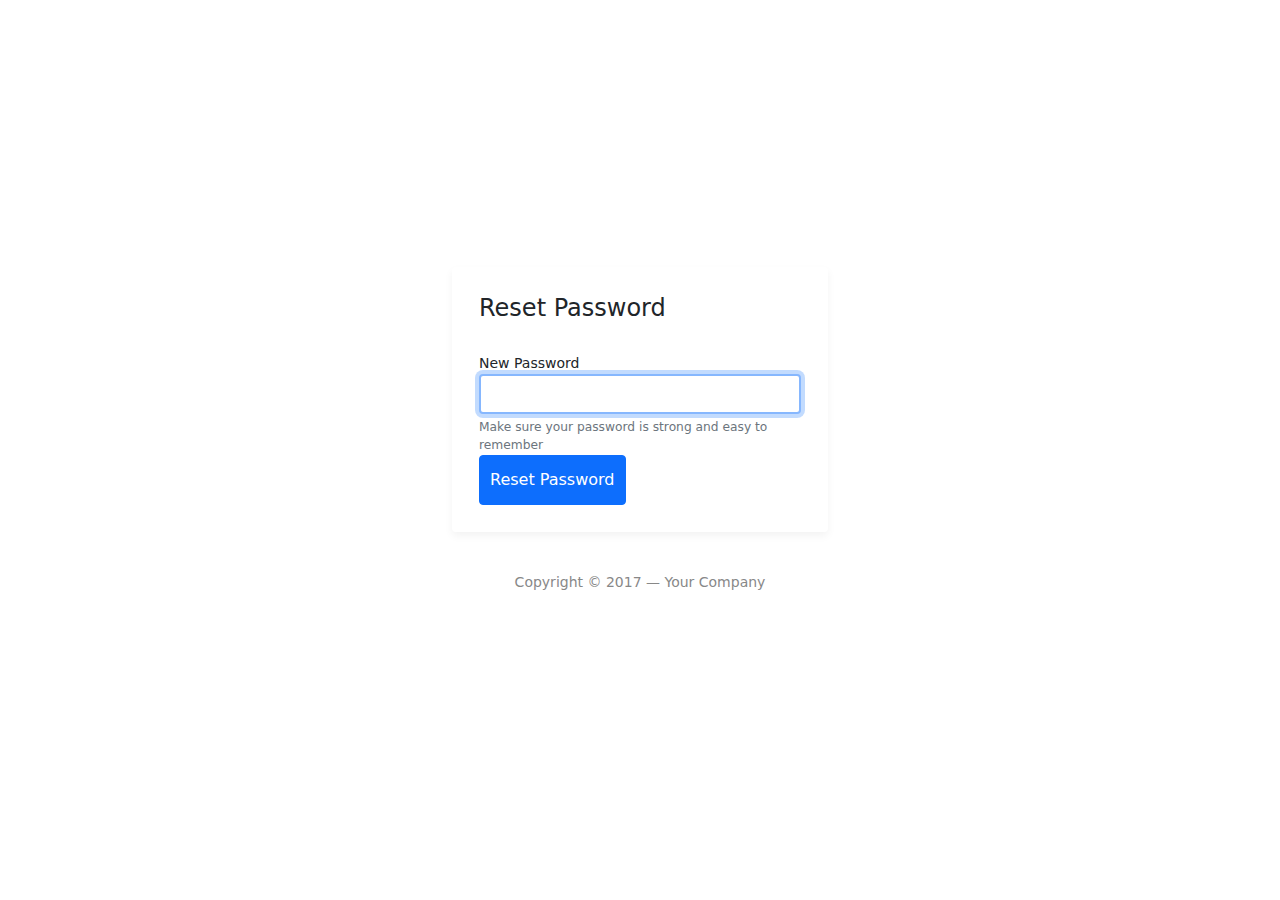
==== reset.html @ 29805ee5 "Add files via upload" ====
<!DOCTYPE html>
<html lang="en">
<head>
    <meta charset="UTF-8">
    <meta http-equiv="X-UA-Compatible" content="IE=edge">
    <meta name="viewport" content="width=device-width, initial-scale=1.0">
    <link rel="stylesheet" href="bootstrap/css/bootstrap.min.css">
    <link rel="stylesheet" href="https://cdnjs.cloudflare.com/ajax/libs/font-awesome/4.7.0/css/font-awesome.min.css">

    <script src="js/popper.min.js"></script>
    <script src="js/jquery.min.js"></script>

    <script src="bootstrap/js/bootstrap.bundle.min.js"></script>
    <script src="bootstrap/js/bootstrap.min.js"></script>
    <link rel="stylesheet" href="css/styles.css">
    <body class="my-login-page">
        <section class="h-100">
            <div class="container h-100">
                <div class="row justify-content-md-center align-items-center h-100">
    <div class="card-wrapper">
        
        <div class="card fat">
            <div class="card-body">
                <h4 class="card-title">Reset Password</h4>
                <form method="POST" class="my-login-validation" novalidate="">
                    <div class="form-group">
                        <label for="new-password">New Password</label>
                        <input id="new-password" type="password" class="form-control" name="password" required autofocus data-eye>
                        <div class="invalid-feedback">
                            Password is required
                        </div>
                        <div class="form-text text-muted">
                            Make sure your password is strong and easy to remember
                        </div>
                    </div>

                    <div class="form-group m-0">
                        <button type="submit" class="btn btn-primary btn-block">
                            Reset Password
                        </button>
                    </div>
                </form>
            </div>
        </div>
        <div class="footer">
            Copyright &copy; 2017 &mdash; Your Company 
        </div>
    </div>
</div>
</div>
</section>
    
</head>
<body>
    
</body>
</html>
---- css/styles.css ----
html,body {
	height: 100%;
}

body.my-login-page {
	
	font-size: 14px;
}

.my-login-page .brand {
	width: 90px;
	height: 90px;
	overflow: hidden;
	border-radius: 50%;
	margin: 40px auto;
	box-shadow: 0 4px 8px rgba(0,0,0,.05);
	position: relative;
	z-index: 1;
}

.my-login-page .brand img {
	width: 100%;
}

.my-login-page .card-wrapper {
	width: 400px;
}

.my-login-page .card {
	border-color: transparent;
	box-shadow: 0 4px 8px rgba(0,0,0,.05);
}

.my-login-page .card.fat {
	padding: 10px;
    
}

.my-login-page .card .card-title {
	margin-bottom: 30px;
}

.my-login-page .form-control {
	border-width: 2.3px;
}

.my-login-page .form-group label {
	width: 100%;
}

.my-login-page .btn.btn-block {
	padding: 12px 10px;
}

.my-login-page .footer {
	margin: 40px 0;
	color: #888;
	text-align: center;
}

@media screen and (max-width: 425px) {
	.my-login-page .card-wrapper {
		width: 90%;
		margin: 0 auto;
	}
}

@media screen and (max-width: 320px) {
	.my-login-page .card.fat {
		padding: 0;
	}

	.my-login-page .card.fat .card-body {
		padding: 15px;
	}
}
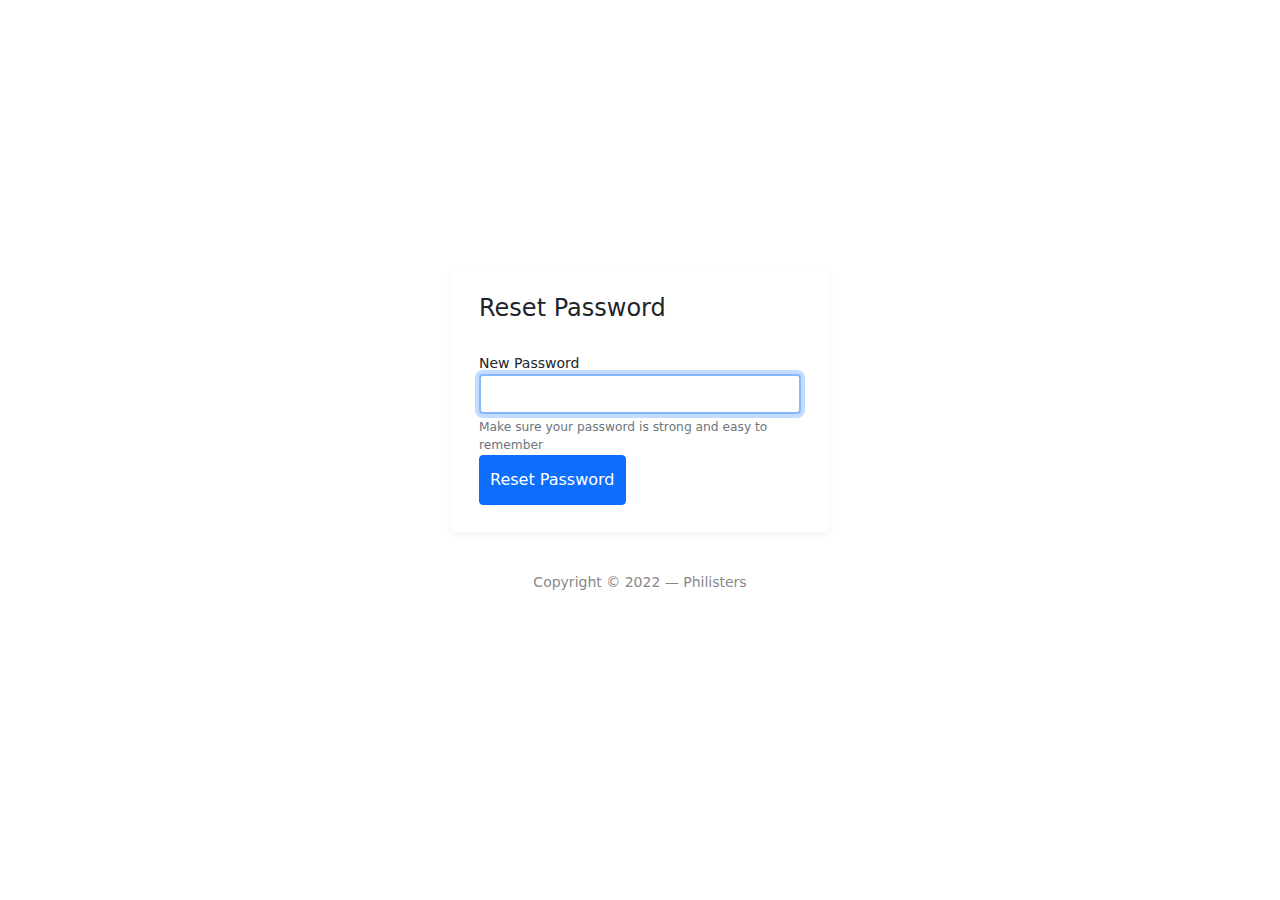
==== commit a1c4fefd: "Add files via upload" ====
--- a/reset.html
+++ b/reset.html
@@ -43,7 +43,7 @@
             </div>
         </div>
         <div class="footer">
-            Copyright &copy; 2017 &mdash; Your Company 
+            Copyright &copy; 2022 &mdash; Philisters
         </div>
     </div>
 </div>
